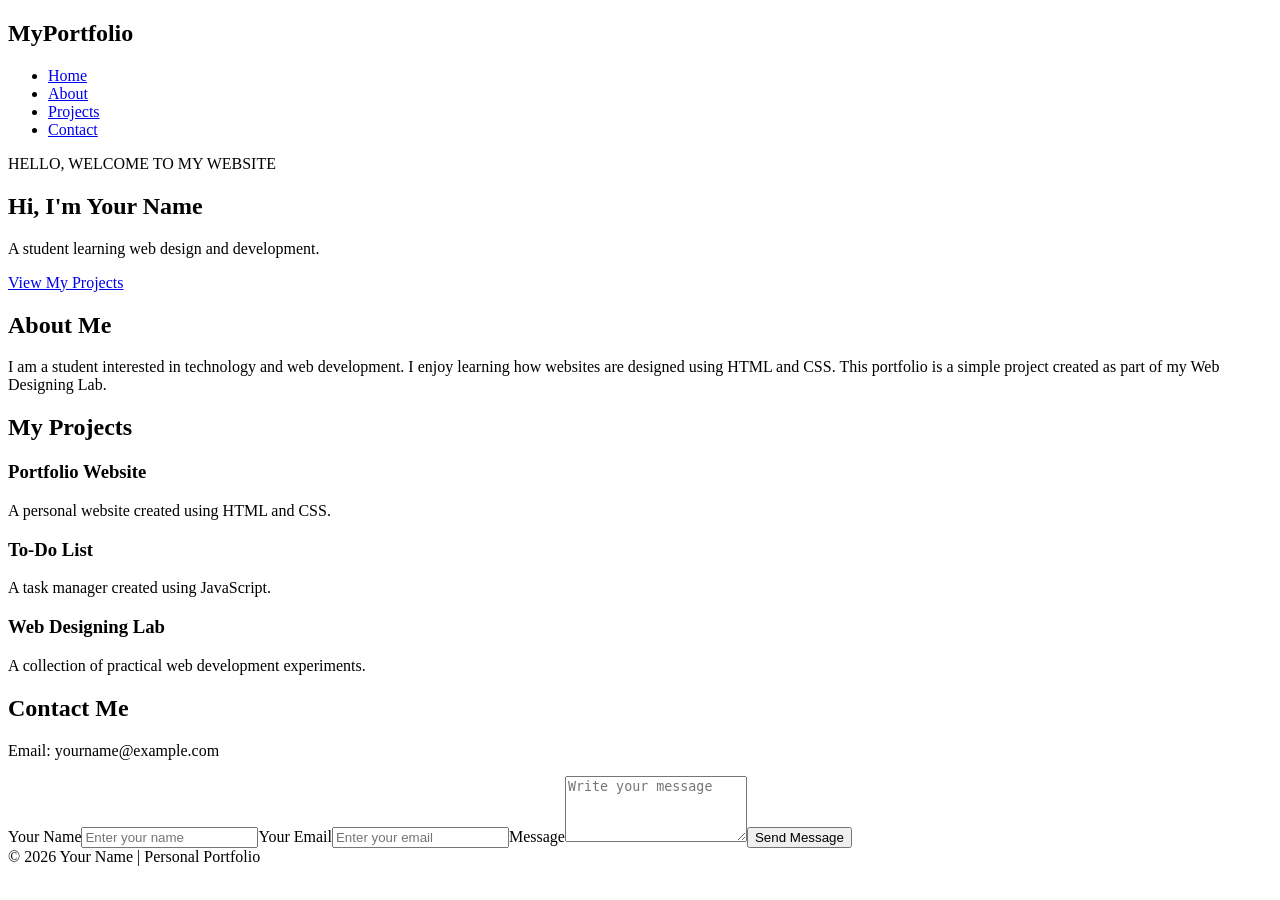
==== Exp-2/index.html @ 612284bb "Add Exp-2/index.html" ====
<!DOCTYPE html>
<html lang="en"><head><meta charset="UTF-8"><meta name="viewport" content="width=device-width,initial-scale=1.0"><title>My Portfolio</title><link rel="stylesheet" href="style.css"></head>
<body><header class="site-header"><nav class="navbar"><h1 class="logo">MyPortfolio</h1><ul class="nav-links"><li><a href="#home">Home</a></li><li><a href="#about">About</a></li><li><a href="#projects">Projects</a></li><li><a href="#contact">Contact</a></li></ul></nav></header>
<main><section id="home" class="hero"><p class="small-title">HELLO, WELCOME TO MY WEBSITE</p><h2>Hi, I'm <span>Your Name</span></h2><p>A student learning web design and development.</p><a class="button" href="#projects">View My Projects</a></section>
<section id="about" class="content-section"><h2>About Me</h2><p>I am a student interested in technology and web development. I enjoy learning how websites are designed using HTML and CSS. This portfolio is a simple project created as part of my Web Designing Lab.</p></section>
<section id="projects" class="content-section"><h2>My Projects</h2><div class="project-grid"><article class="project-card"><h3>Portfolio Website</h3><p>A personal website created using HTML and CSS.</p></article><article class="project-card"><h3>To-Do List</h3><p>A task manager created using JavaScript.</p></article><article class="project-card"><h3>Web Designing Lab</h3><p>A collection of practical web development experiments.</p></article></div></section>
<section id="contact" class="content-section"><h2>Contact Me</h2><p>Email: yourname@example.com</p><form onsubmit="alert('Thank you! This is a demo contact form.');return false;"><label for="name">Your Name</label><input id="name" type="text" placeholder="Enter your name" required><label for="email">Your Email</label><input id="email" type="email" placeholder="Enter your email" required><label for="message">Message</label><textarea id="message" rows="4" placeholder="Write your message" required></textarea><button type="submit">Send Message</button></form></section></main><footer>© 2026 Your Name | Personal Portfolio</footer></body></html>
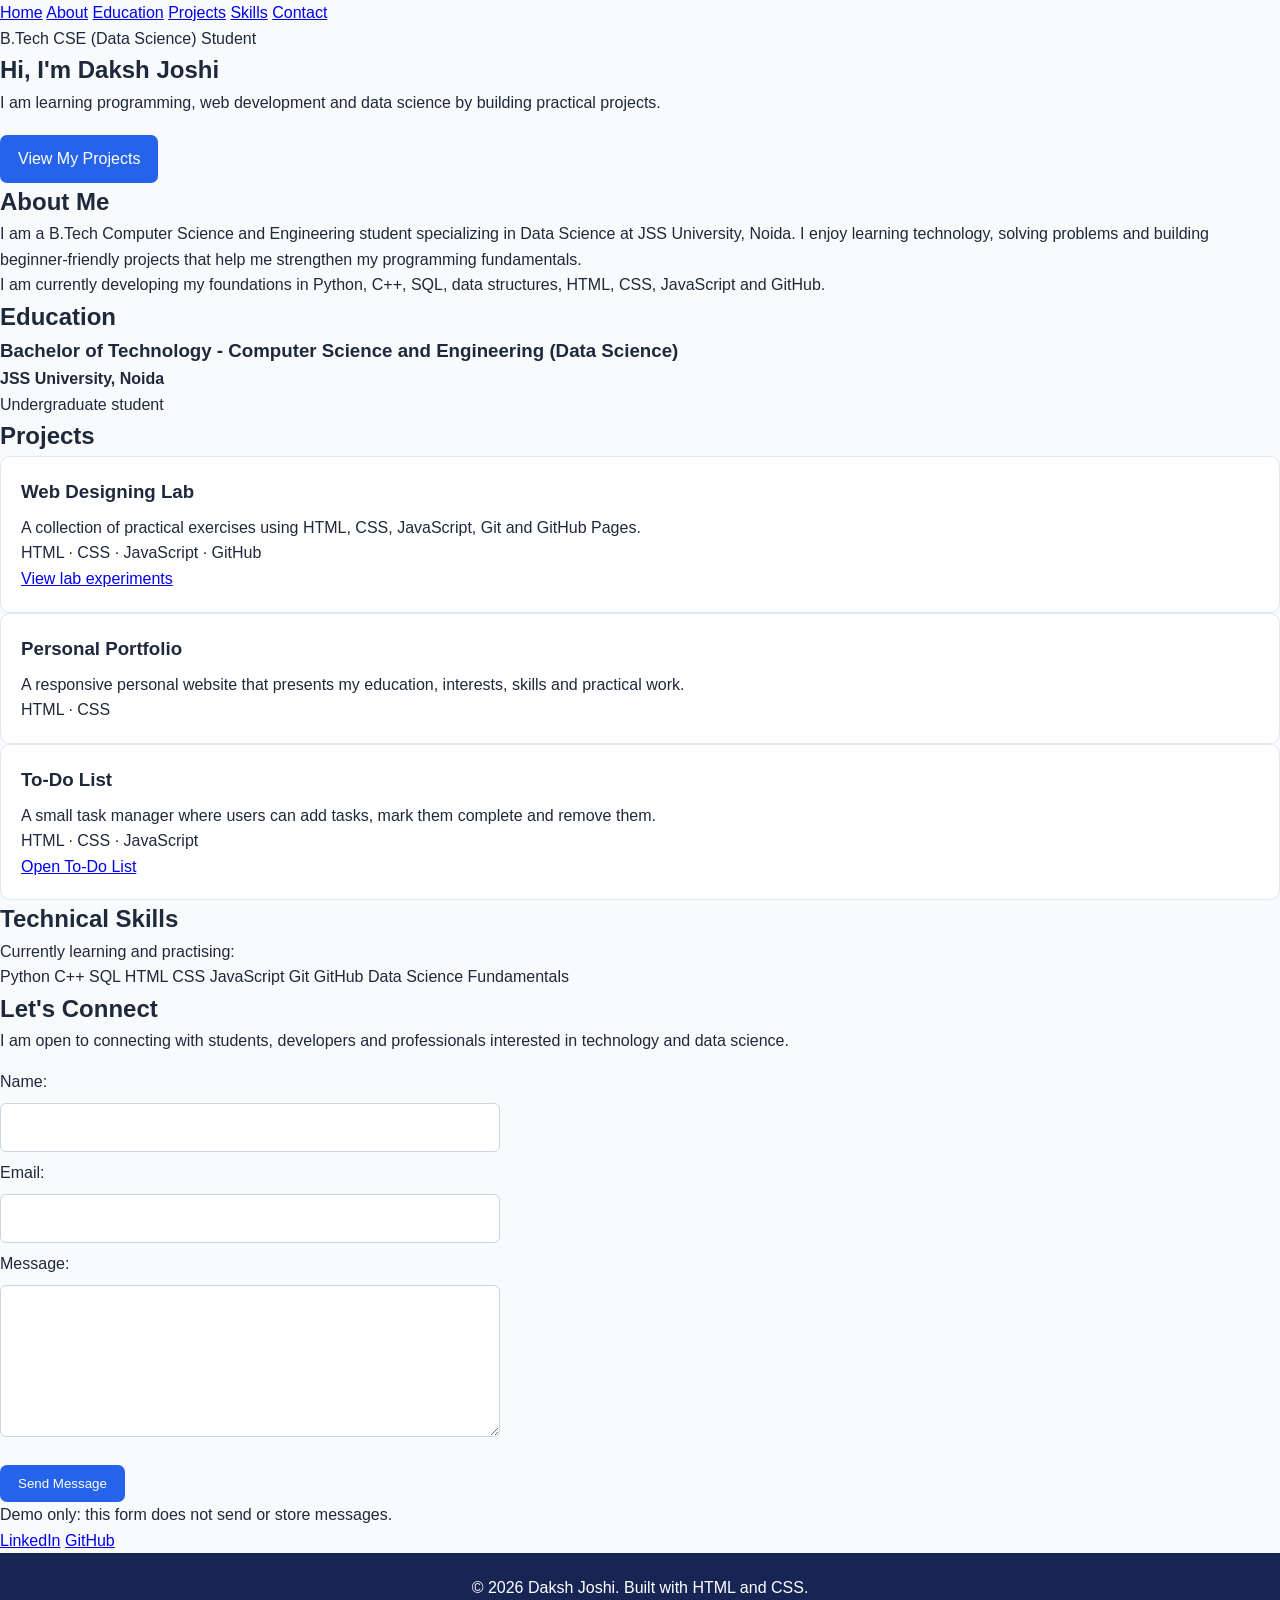
==== commit 3efb28e5: "Update Exp-2/index.html to match practical record and personalize portfolio" ====
--- a/Exp-2/index.html
+++ b/Exp-2/index.html
@@ -1,7 +1,125 @@
 <!DOCTYPE html>
-<html lang="en"><head><meta charset="UTF-8"><meta name="viewport" content="width=device-width,initial-scale=1.0"><title>My Portfolio</title><link rel="stylesheet" href="style.css"></head>
-<body><header class="site-header"><nav class="navbar"><h1 class="logo">MyPortfolio</h1><ul class="nav-links"><li><a href="#home">Home</a></li><li><a href="#about">About</a></li><li><a href="#projects">Projects</a></li><li><a href="#contact">Contact</a></li></ul></nav></header>
-<main><section id="home" class="hero"><p class="small-title">HELLO, WELCOME TO MY WEBSITE</p><h2>Hi, I'm <span>Your Name</span></h2><p>A student learning web design and development.</p><a class="button" href="#projects">View My Projects</a></section>
-<section id="about" class="content-section"><h2>About Me</h2><p>I am a student interested in technology and web development. I enjoy learning how websites are designed using HTML and CSS. This portfolio is a simple project created as part of my Web Designing Lab.</p></section>
-<section id="projects" class="content-section"><h2>My Projects</h2><div class="project-grid"><article class="project-card"><h3>Portfolio Website</h3><p>A personal website created using HTML and CSS.</p></article><article class="project-card"><h3>To-Do List</h3><p>A task manager created using JavaScript.</p></article><article class="project-card"><h3>Web Designing Lab</h3><p>A collection of practical web development experiments.</p></article></div></section>
-<section id="contact" class="content-section"><h2>Contact Me</h2><p>Email: yourname@example.com</p><form onsubmit="alert('Thank you! This is a demo contact form.');return false;"><label for="name">Your Name</label><input id="name" type="text" placeholder="Enter your name" required><label for="email">Your Email</label><input id="email" type="email" placeholder="Enter your email" required><label for="message">Message</label><textarea id="message" rows="4" placeholder="Write your message" required></textarea><button type="submit">Send Message</button></form></section></main><footer>© 2026 Your Name | Personal Portfolio</footer></body></html>+<html lang="en">
+<head>
+  <meta charset="UTF-8">
+  <meta name="viewport" content="width=device-width, initial-scale=1.0">
+  <meta name="description" content="Daksh Joshi's portfolio, education, skills, projects and contact details.">
+  <meta name="theme-color" content="#66063b">
+  <title>Daksh Joshi - Portfolio</title>
+  <link rel="stylesheet" href="style.css">
+</head>
+<body>
+  <nav aria-label="Primary navigation">
+    <a href="#home">Home</a>
+    <a href="#about">About</a>
+    <a href="#education">Education</a>
+    <a href="#projects">Projects</a>
+    <a href="#skills">Skills</a>
+    <a href="#contact">Contact</a>
+  </nav>
+
+  <section id="home">
+    <p class="intro">B.Tech CSE (Data Science) Student</p>
+    <h1>Hi, I'm Daksh Joshi</h1>
+    <p>I am learning programming, web development and data science by building practical projects.</p>
+    <a class="button" href="#projects">View My Projects</a>
+  </section>
+
+  <section id="about">
+    <h2>About Me</h2>
+    <p>
+      I am a B.Tech Computer Science and Engineering student specializing in Data Science
+      at JSS University, Noida. I enjoy learning technology, solving problems and building
+      beginner-friendly projects that help me strengthen my programming fundamentals.
+    </p>
+    <p>
+      I am currently developing my foundations in Python, C++, SQL, data structures,
+      HTML, CSS, JavaScript and GitHub.
+    </p>
+  </section>
+
+  <section id="education">
+    <h2>Education</h2>
+    <div class="info-card">
+      <h3>Bachelor of Technology - Computer Science and Engineering (Data Science)</h3>
+      <h4>JSS University, Noida</h4>
+      <p>Undergraduate student</p>
+    </div>
+  </section>
+
+  <section id="projects">
+    <h2>Projects</h2>
+    <div class="projects-container">
+      <article class="project-card">
+        <h3>Web Designing Lab</h3>
+        <p>A collection of practical exercises using HTML, CSS, JavaScript, Git and GitHub Pages.</p>
+        <p class="tech">HTML · CSS · JavaScript · GitHub</p>
+        <a href="../">View lab experiments</a>
+      </article>
+      <article class="project-card">
+        <h3>Personal Portfolio</h3>
+        <p>A responsive personal website that presents my education, interests, skills and practical work.</p>
+        <p class="tech">HTML · CSS</p>
+      </article>
+      <article class="project-card">
+        <h3>To-Do List</h3>
+        <p>A small task manager where users can add tasks, mark them complete and remove them.</p>
+        <p class="tech">HTML · CSS · JavaScript</p>
+        <a href="../Exp-3/">Open To-Do List</a>
+      </article>
+    </div>
+  </section>
+
+  <section id="skills">
+    <h2>Technical Skills</h2>
+    <p class="skills-note">Currently learning and practising:</p>
+    <div class="skills-container">
+      <span>Python</span>
+      <span>C++</span>
+      <span>SQL</span>
+      <span>HTML</span>
+      <span>CSS</span>
+      <span>JavaScript</span>
+      <span>Git</span>
+      <span>GitHub</span>
+      <span>Data Science Fundamentals</span>
+    </div>
+  </section>
+
+  <section id="contact">
+    <h2>Let's Connect</h2>
+    <p>I am open to connecting with students, developers and professionals interested in technology and data science.</p>
+    <form id="contactForm">
+      <label for="name">Name:</label>
+      <input type="text" id="name" name="name" required>
+      <label for="email">Email:</label>
+      <input type="email" id="email" name="email" required>
+      <label for="message">Message:</label>
+      <textarea id="message" name="message" rows="5" required></textarea>
+      <button type="submit">Send Message</button>
+    </form>
+    <p id="contactStatus" role="status" aria-live="polite"></p>
+    <p class="form-note">Demo only: this form does not send or store messages.</p>
+    <div class="links">
+      <a href="https://www.linkedin.com/in/daksh-joshi-b32184382/" target="_blank" rel="noopener noreferrer">LinkedIn</a>
+      <a href="https://github.com/daksh21joshi" target="_blank" rel="noopener noreferrer">GitHub</a>
+    </div>
+  </section>
+
+  <footer>
+    <p>© 2026 Daksh Joshi. Built with HTML and CSS.</p>
+  </footer>
+
+  <script>
+    const contactForm = document.getElementById("contactForm");
+    const contactStatus = document.getElementById("contactStatus");
+
+    contactForm.addEventListener("submit", function(event) {
+      event.preventDefault();
+      const name = document.getElementById("name").value.trim();
+      contactStatus.textContent = "Thanks, " + name + ". This demo does not send or store your message.";
+      contactForm.reset();
+    });
+  </script>
+</body>
+</html>
--- a/Exp-2/style.css
+++ b/Exp-2/style.css
@@ -0,0 +1 @@
+*{box-sizing:border-box;margin:0;padding:0}html{scroll-behavior:smooth}body{font-family:Arial,sans-serif;line-height:1.6;color:#1e293b;background:#f8fafc}.site-header{background:#172554;color:white;padding:16px 8%}.navbar{display:flex;justify-content:space-between;align-items:center;flex-wrap:wrap;gap:15px}.logo{font-size:24px}.nav-links{display:flex;gap:20px;list-style:none}.nav-links a{color:white;text-decoration:none}.nav-links a:hover{color:#93c5fd}.hero{text-align:center;padding:95px 20px;background:#dbeafe}.small-title{color:#1d4ed8;font-size:13px;font-weight:bold;letter-spacing:1px}.hero h2{font-size:42px;margin:12px 0}.hero h2 span{color:#2563eb}.button,button{display:inline-block;margin-top:20px;padding:11px 18px;background:#2563eb;color:white;border:0;border-radius:7px;text-decoration:none;cursor:pointer}.content-section{max-width:950px;margin:35px auto;padding:25px 20px}.content-section h2{margin-bottom:14px;color:#1d4ed8}.project-grid{display:grid;grid-template-columns:repeat(auto-fit,minmax(200px,1fr));gap:16px}.project-card{background:white;padding:20px;border:1px solid #e2e8f0;border-radius:10px}.project-card h3{margin-bottom:8px}form{max-width:500px;display:flex;flex-direction:column;gap:8px;margin-top:15px}input,textarea{width:100%;padding:11px;border:1px solid #cbd5e1;border-radius:6px;font:inherit}form button{align-self:flex-start}footer{text-align:center;padding:22px;background:#172554;color:white}@media(max-width:600px){.navbar{flex-direction:column}.nav-links{gap:12px;flex-wrap:wrap;justify-content:center}.hero h2{font-size:32px}}
